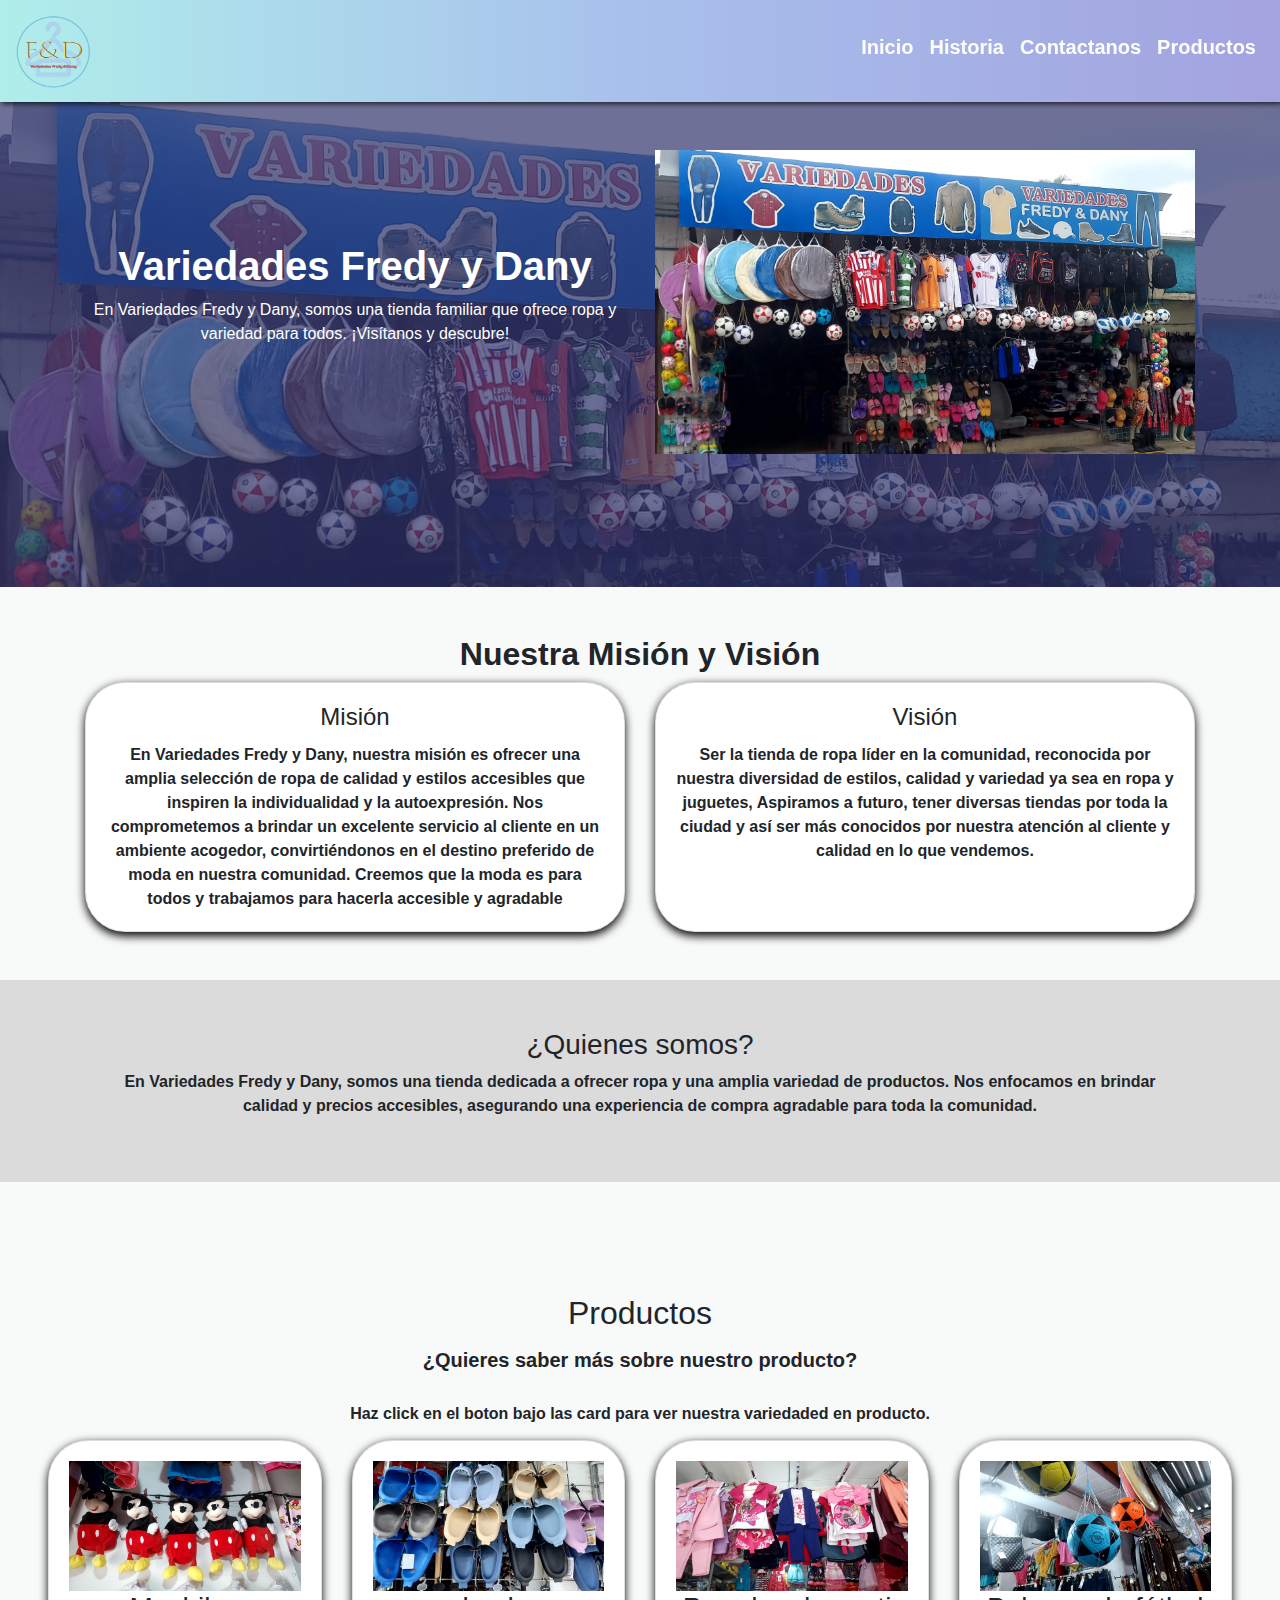
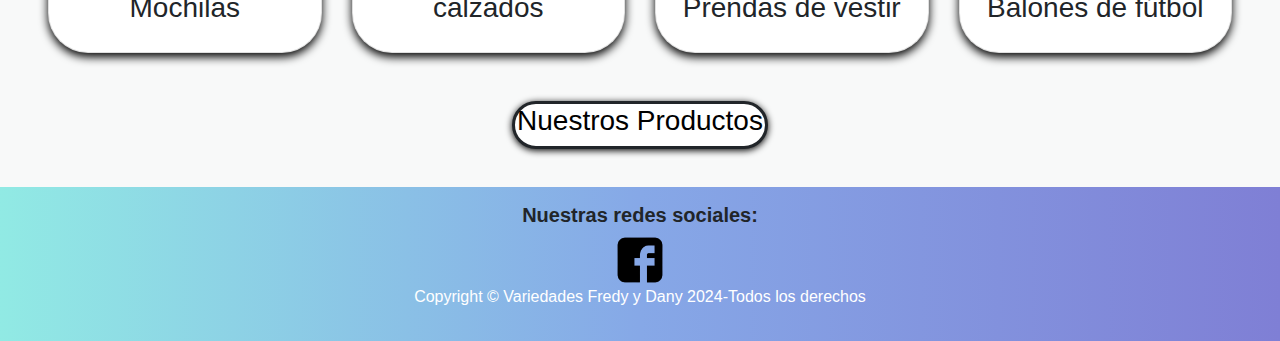
==== index.html @ 86b44275 "Add files via upload" ====
<!DOCTYPE html>
<html lang="en">
  <head>
    <meta charset="UTF-8" />
    <meta name="viewport" content="width=device-width, initial-scale=1.0" />
    <title>Variedades Fredy y Dany</title>
    <link
      rel="stylesheet"
      href="https://cdn.jsdelivr.net/npm/bootstrap@4.0.0/dist/css/bootstrap.min.css"
      integrity="sha384-Gn5384xqQ1aoWXA+058RXPxPg6fy4IWvTNh0E263XmFcJlSAwiGgFAW/dAiS6JXm"
      crossorigin="anonymous"
    />
    <link rel="stylesheet" href="empresa.css" />
  </head>
  <body>
    <nav class="navbar navbar-expand-lg navbar-light fixed-top">
      <a class="navbar-brand" href="#">
        <img src="logo.png" alt="" width="75px" />
      </a>
      <button
        class="navbar-toggler"
        type="button"
        data-toggle="collapse"
        data-target="#navbarNav"
        aria-controls="navbarNav"
        aria-expanded="false"
        aria-label="Toggle navigation"
      >
        <span class="navbar-toggler-icon "></span>
      </button>
      <div class="x navbar-collapse" id="navbarNav">
        <ul class="navbar-nav ml-auto">
          <li class="nav-item">
            <a class="nav-link" href="index.html"
              ><h5><b>Inicio</b></h5>
              <span class="sr-only">(current)</span></a
            >
          </li>
          <li class="nav-item">
            <a class="nav-link" href="#"
              ><h5><b>Historia</b></h5></a
            >
          </li>
          <li class="nav-item">
            <a class="nav-link" href="contacto.html"
              ><h5><b>Contactanos</b></h5></a
            >
          </li>
          <li class="nav-item">
            <a class="nav-link" href="producto.html"
              ><h5><b>Productos</b></h5></a
            >
          </li>
        </ul>
      </div>
    </nav>
    
        <!-- HEADER -->
        <header class="main-header">
          <div class="background-overlay text-white py-5">
            <div class="container">
              <div class="row d-flex h-100">
                <div class="col-sm-6 text-center justify-content-center align-self-center">
                  <h1>
                    <b>
                      Variedades Fredy y Dany
                    </b>
                  </h1>
                  <p>En Variedades Fredy y Dany, somos una tienda familiar que ofrece ropa y variedad para todos.  ¡Visítanos y descubre!</p>
                </div>
                <div class="col-sm-6">
                  <img src="IMG-20240904-WA0064.jpg" class="img-fluid d-none d-sm-block">
                </div>
              </div>
            </div>
          </div>
        </header>
    
        <!-- FEATURES -->
    <center>  
        <section class="py-5">
          <div class="container">
            <h2><b>Nuestra Misión y Visión</b></h2>
            <div class="row">
              <div class="col-sm-6">
                <div class="card">
                  <div class="card-body">
                   <b><h4 class="card-title">Misión</h4></b>
                   <b> <p class="card-text text-center">En Variedades Fredy y Dany, nuestra misión es ofrecer una amplia selección de ropa de calidad y estilos accesibles que inspiren la individualidad y la autoexpresión. Nos comprometemos a brindar un excelente servicio al cliente en un ambiente acogedor, convirtiéndonos en el destino preferido de moda en nuestra comunidad. Creemos que la moda es para todos y trabajamos para hacerla accesible y agradable</p></b>
                  </div>
                </div>
              </div>
              <div class="col-sm-6">
                <div class="card">
                  <div class="card-body">
                    <b><h4 class="card-title">Visión</h4></b>
                    <b><p class="card-text text-center"> Ser la tienda de ropa líder en la comunidad, reconocida por nuestra diversidad de estilos, calidad y variedad ya sea en ropa y juguetes, Aspiramos a futuro, tener diversas tiendas por toda la ciudad y así ser más conocidos por nuestra atención al cliente y calidad en lo que vendemos.
                      <br>
                      <br>
                      <br>

                    </p>
                    </b>
                  </div>
                </div>
              </div>
            </div>
          </div>
        </section>
    
        <!-- ABOUT -->
        <section class="m5 text-center ">
          <div class="container">
            <div class="row">
              <div class="m-5">
                <h3>¿Quienes somos?</h3>
                <p>
                  <b>En Variedades Fredy y Dany, somos una tienda dedicada a ofrecer ropa y una amplia variedad de productos. Nos enfocamos en brindar calidad y precios accesibles, asegurando una experiencia de compra agradable para toda la comunidad.</b>
                </p>
              </div>
            </div>
          </div>
        </section>
    
        <!-- TEAM -->
        <section class="text-center ">
          <div class="container-1 p-5">
            <h2 class="text-center text-black">Productos</h2>
            <p class="text-white">
          <h5><b>¿Quieres saber más sobre nuestro producto?</b></h5>
          <br>
          <h6><b>          Haz click en el boton bajo las card para ver nuestra variedaded en producto.</b></h6>
            </p>
            <div class="row">
              <!-- USER TEAM -->
              <div class="col-lg-3">
                <div class="card">
                  <div class="card-body">
                    <img src="IMG-20240904-WA0033.jpg" class="img-fluid  ">
                    <h3>Mochilas</h3>
                  </div>
                </div>
              </div>
    
              <div class="col-lg-3">
                <div class="card">
                  <div class="card-body">
                    <img src="IMG-20240904-WA0035.jpg" class="img-fluid ">
                    <h3>calzados</h3>

                    <div class="d-flex flex-row justify-content-center">

                    </div>
                  </div>
                </div>
              </div>
    
              <div class="col-lg-3">
                <div class="card">
                  <div class="card-body">
                    <img src="IMG-20240904-WA0048.jpg" class="img-fluid">
                    <h3>Prendas de vestir</h3>
                  </div>
                </div>
              </div>
    
              <div class="col-lg-3">
                <div class="card">
                  <div class="card-body">
                    <img src="IMG-20240904-WA0072.jpg " class="img-fluid ">
                    <h3>Balones de fútbol </h3>


                  </div>
                </div>
              </div>
    
            </div>
          </div>

        </section>


        <center>
          <div class="boton">
         <a href="producto.html" class="boto"><b><h3>Nuestros Productos</h3></b></a></a>
        
          </div>
        </center>

    
<!---Footer-->    
        <footer>
          <div class="container p-3">
            <h5><b>Nuestras redes sociales:</b></h5>
            <div class="redes">

              <a href="https://www.facebook.com/fredy.iglesias.716?mibextid=kFxxJD"><img src="Faceboock-removebg-preview(1).png" alt="" width="50px"></a>

            </div>
            <div class="row text-center text-white">
              <div class="col ml-auto">
                <p>Copyright &copy; Variedades Fredy y Dany 2024-Todos los derechos</p>
              </div>
            </div>
          </div>       
        </footer>
    
        <!-- BOOTSTRAP SCRIPTS -->
        <script src="https://code.jquery.com/jquery-3.3.1.slim.min.js" integrity="sha384-q8i/X+965DzO0rT7abK41JStQIAqVgRVzpbzo5smXKp4YfRvH+8abtTE1Pi6jizo" crossorigin="anonymous"></script>
        <script src="https://cdnjs.cloudflare.com/ajax/libs/popper.js/1.14.3/umd/popper.min.js" integrity="sha384-ZMP7rVo3mIykV+2+9J3UJ46jBk0WLaUAdn689aCwoqbBJiSnjAK/l8WvCWPIPm49" crossorigin="anonymous"></script>
        <script src="https://stackpath.bootstrapcdn.com/bootstrap/4.1.1/js/bootstrap.min.js" integrity="sha384-smHYKdLADwkXOn1EmN1qk/HfnUcbVRZyYmZ4qpPea6sjB/pTJ0euyQp0Mk8ck+5T" crossorigin="anonymous"></script>
      </body>
    </html>





















    


  </body>
</html>
---- empresa.css ----
body{
  background: #f8f9f9;
  background-attachment: fixed;
  font-Family: Arial;
}

.navbar {
  opacity: 70%;
  position:sticky ;
    box-shadow: 2px 2px 5px #000;
    background: #7F7FD5;  /* fallback for old browsers */
    background: -webkit-linear-gradient(to right, #91EAE4, #86A8E7, #7F7FD5);  /* Chrome 10-25, Safari 5.1-6 */
    background: linear-gradient(to right, #91EAE4, #86A8E7, #7F7FD5); /* W3C, IE 10+/ Edge, Firefox 16+, Chrome 26+, Opera 12+, Safari 7+ */
  }
  
  .navbar .nav-item .nav-link {
    color: #fff;
  }
  
  .main-header {
    position: relative;
    background: url(IMG-20240904-WA0064.jpg);
    background-size: cover;
  }
  
  .background-overlay {
    background: rgba(48, 51, 107,.7);
    top: 0;
    left: 0;
    width: 100%;
    height: 485px;
  }
  
  
  .team, footer {
    margin-top: 3%;
    background: #7F7FD5;  /* fallback for old browsers */
background: -webkit-linear-gradient(to right, #91EAE4, #86A8E7, #7F7FD5);  /* Chrome 10-25, Safari 5.1-6 */
background: linear-gradient(to right, #91EAE4, #86A8E7, #7F7FD5); /* W3C, IE 10+/ Edge, Firefox 16+, Chrome 26+, Opera 12+, Safari 7+ */

  }

  .m5{
    margin-bottom: 5%;
    background: #dbdbdb;
}

  .card{
    border-radius: 40px;
    box-shadow: 0 3.5px 10px black;
    transition: 1.5s;
    
  }

  .card:hover{
    background: #2980B9;  /* fallback for old browsers */
    background: -webkit-linear-gradient(to right, #FFFFFF, #6DD5FA, #2980B9);  /* Chrome 10-25, Safari 5.1-6 */
    background: linear-gradient(to right, #FFFFFF, #6DD5FA, #2980B9); /* W3C, IE 10+/ Edge, Firefox 16+, Chrome 26+, Opera 12+, Safari 7+ */
    transition: .5s;
    transform: translateY(-7.5px);
    transition: .5s;
  }

  .boton{
    border-style:solid ;
    background-color: white;
    width: 20%;
    border-radius: 30px;
    box-shadow: 0 1.5px 7.5px black;
    transition: 1.5s;
  }

  .boto{
    color: black;
    text-decoration: none;
  }

  .boton:hover{
    transition: 1.5s;
    transform: translateY(-10px);
    background-color: black;
    color: white;

  }
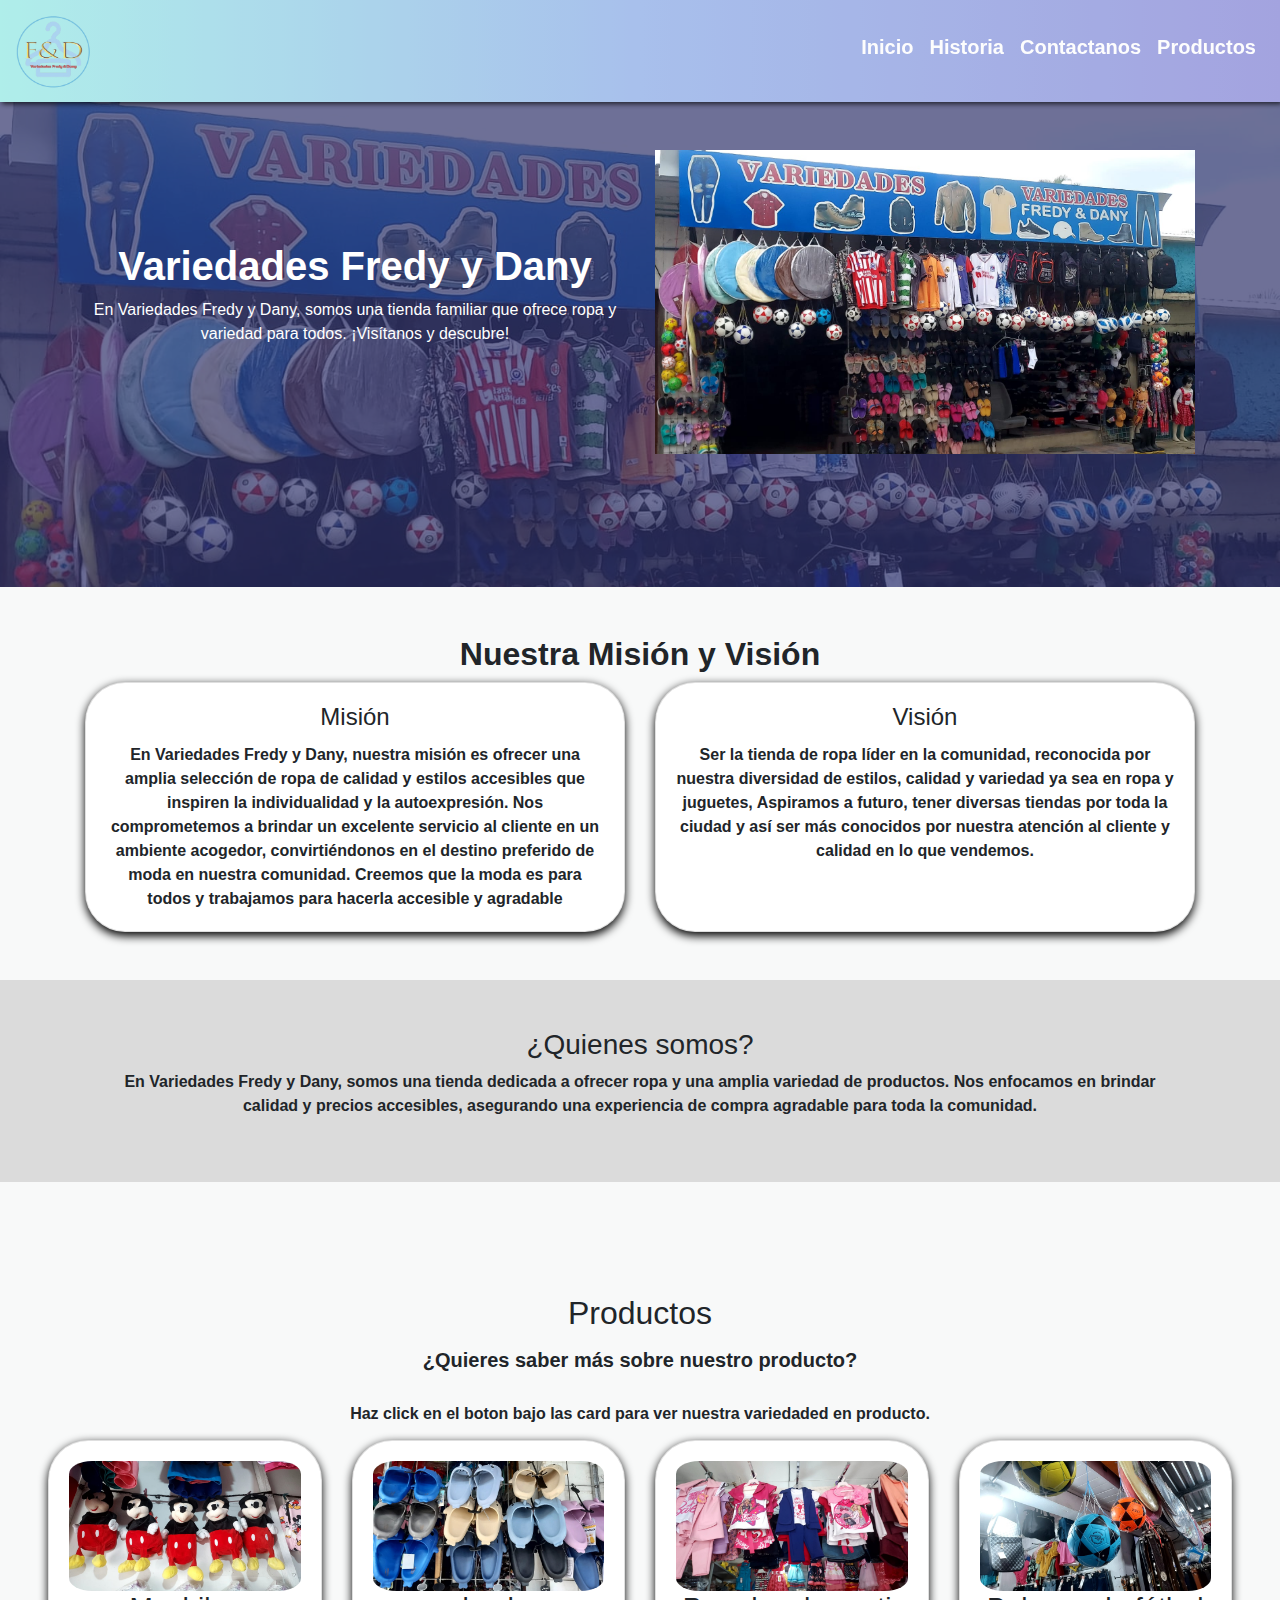
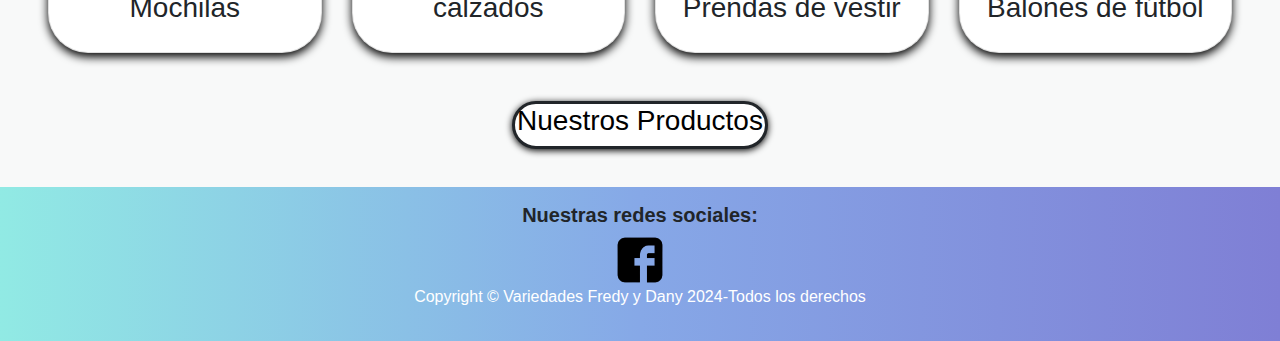
==== commit 5b18e433: "Add files via upload" ====
--- a/index.html
+++ b/index.html
@@ -136,7 +136,7 @@
               <div class="col-lg-3">
                 <div class="card">
                   <div class="card-body">
-                    <img src="IMG-20240904-WA0033.jpg" class="img-fluid  ">
+                    <img src="IMG-20240904-WA0033.jpg" class="img-fluid  " style="border-radius: 10%;">
                     <h3>Mochilas</h3>
                   </div>
                 </div>
@@ -145,7 +145,7 @@
               <div class="col-lg-3">
                 <div class="card">
                   <div class="card-body">
-                    <img src="IMG-20240904-WA0035.jpg" class="img-fluid ">
+                    <img src="IMG-20240904-WA0035.jpg" class="img-fluid " style="border-radius: 10%;">
                     <h3>calzados</h3>
 
                     <div class="d-flex flex-row justify-content-center">
@@ -158,7 +158,7 @@
               <div class="col-lg-3">
                 <div class="card">
                   <div class="card-body">
-                    <img src="IMG-20240904-WA0048.jpg" class="img-fluid">
+                    <img src="IMG-20240904-WA0048.jpg" class="img-fluid" style="border-radius: 10%;">
                     <h3>Prendas de vestir</h3>
                   </div>
                 </div>
@@ -167,7 +167,7 @@
               <div class="col-lg-3">
                 <div class="card">
                   <div class="card-body">
-                    <img src="IMG-20240904-WA0072.jpg " class="img-fluid ">
+                    <img src="IMG-20240904-WA0072.jpg " class="img-fluid " style="border-radius: 10%;">
                     <h3>Balones de fútbol </h3>
 
 
--- a/empresa.css
+++ b/empresa.css
@@ -80,7 +80,7 @@
     transform: translateY(-10px);
     background-color: black;
     color: white;
-
+    text-decoration: none;
   }
 
 
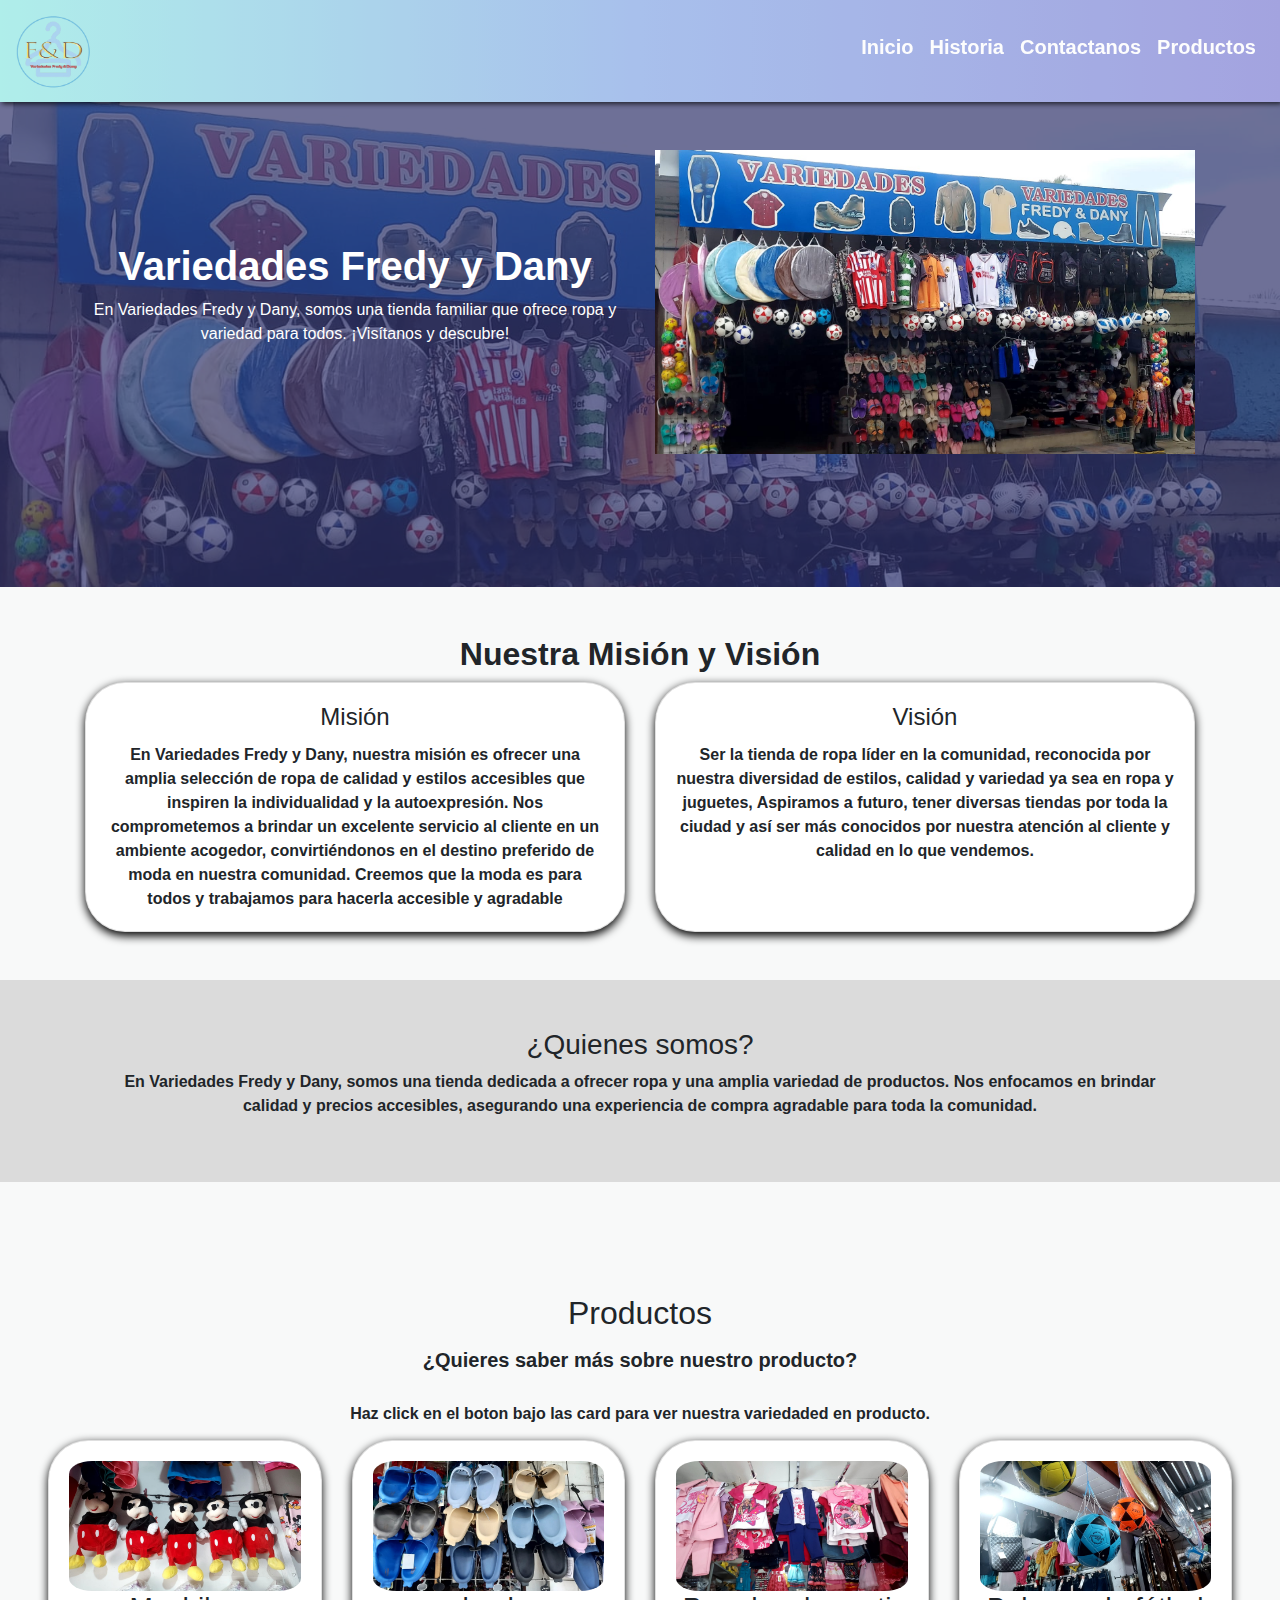
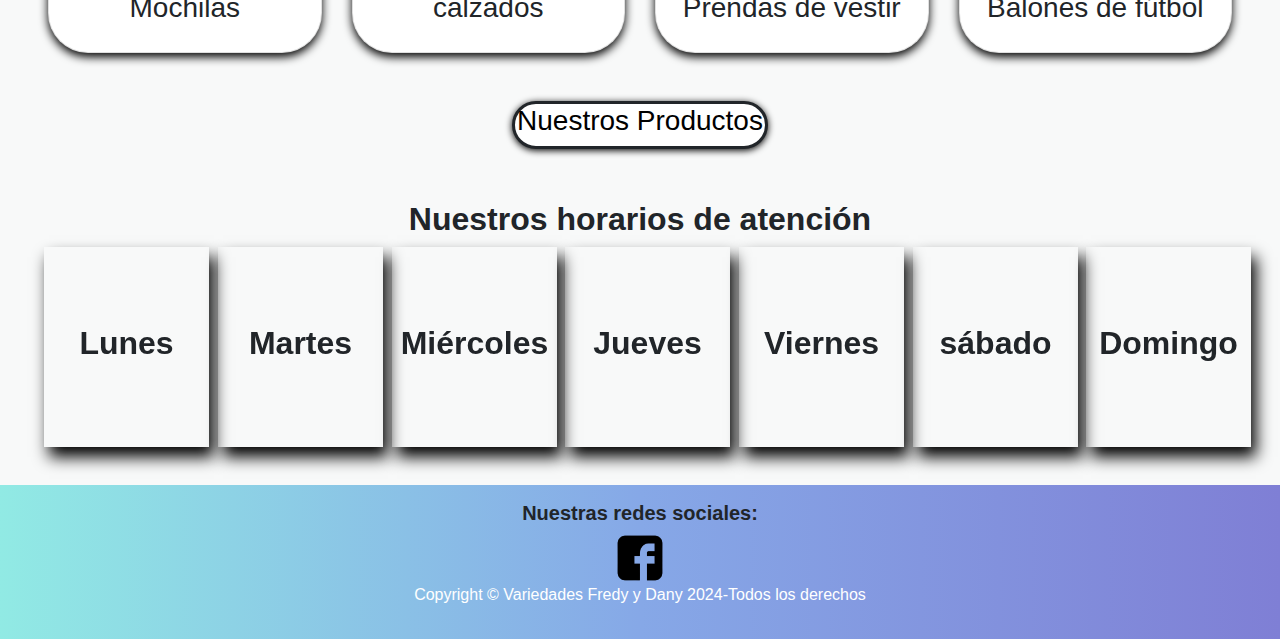
==== commit 8f8bd253: "Add files via upload" ====
--- a/index.html
+++ b/index.html
@@ -13,6 +13,7 @@
     <link rel="stylesheet" href="empresa.css" />
   </head>
   <body>
+    
     <nav class="navbar navbar-expand-lg navbar-light fixed-top">
       <a class="navbar-brand" href="#">
         <img src="logo.png" alt="" width="75px" />
@@ -37,7 +38,7 @@
             >
           </li>
           <li class="nav-item">
-            <a class="nav-link" href="#"
+            <a class="nav-link" href="historia.html"
               ><h5><b>Historia</b></h5></a
             >
           </li>
@@ -188,10 +189,81 @@
           </div>
         </center>
 
+        <center>
+          <h2><b>Nuestros horarios de atención</b></h2>
+          <div class="hora">
+            <div class="car5">
+              <div class="front1">
+                <h2><b>Lunes</b></h2>
+              </div>
+              <div class="back1">
+                <h2><b>7:00am a 5:30pm</b></h2>
+              </div>
+            </div>
+
+            <div class="car5">
+              <div class="front1">
+                <h2><b>Martes</b></h2>
+              </div>
+              <div class="back1">
+                <h2><b>7:00am a 5:30pm</b></h2>
+              </div>
+            </div>
+
+            <div class="car5">
+              <div class="front1">
+                <h2><b>Miércoles</b></h2>
+              </div>
+              <div class="back1">
+                <h2><b>7:00am a 5:30pm</b></h2>
+              </div>
+            </div>
+
+            <div class="car5">
+              <div class="front1">
+                <h2><b>Jueves</b></h2>
+              </div>
+              <div class="back1">
+                <h2><b>7:00am a 5:30pm</b></h2>
+              </div>
+            </div>
+
+            <div class="car5">
+              <div class="front1">
+                <h2><b>Viernes</b></h2>
+              </div>
+              <div class="back1">
+                <h2><b>7:00am a 5:30pm</b></h2>
+              </div>
+            </div>
+
+            <div class="car5">
+              <div class="front1">
+                <h2><b>sábado</b></h2>
+              </div>
+              <div class="back1">
+                <h2><b>7:00am a 5:30pm</b></h2>
+              </div>
+            </div>
+
+            <div class="car5">
+              <div class="front1">
+                <h2><b>Domingo</b></h2>
+              </div>
+              <div class="back1">
+                <h2><b>7:00am a 5:30pm</b></h2>
+              </div>
+            </div>
+
+
+          </div>
+        </center>
+
     
 <!---Footer-->    
         <footer>
           <div class="container p-3">
+            <div id="sfcepw6f1c7599rldce2s9czpc8zhxmrm5r"></div><script type="text/javascript" src="https://counter6.optistats.ovh/private/counter.js?c=epw6f1c7599rldce2s9czpc8zhxmrm5r&down=async" async></script><noscript><a href="https://www.contadorvisitasgratis.com" title="contadores web"><img src="https://counter6.optistats.ovh/private/contadorvisitasgratis.php?c=epw6f1c7599rldce2s9czpc8zhxmrm5r" border="0" title="contadores web" alt="contadores web"></a></noscript>
             <h5><b>Nuestras redes sociales:</b></h5>
             <div class="redes">
 
--- a/empresa.css
+++ b/empresa.css
@@ -62,6 +62,7 @@
   }
 
   .boton{
+    margin-bottom: 4%;
     border-style:solid ;
     background-color: white;
     width: 20%;
@@ -83,7 +84,54 @@
     text-decoration: none;
   }
 
+  .car5{
+    position: relative;
+    width: 230px;
+    height: 200px;
+  }
+
+  .car5 div{
+    margin-left: 7%;
+    position: absolute;
+    width: 95%;
+    height: 100%;
+    display: flex;
+    align-items: center;
+    justify-content: center;
+    backface-visibility: hidden;
+    transition: 1s;
+  }
+
+  .car5 .front1{
+    box-shadow: 5px 10px 15px black;
+    transform: perspective(500px) rotateY(0deg);
+  }
+
+  .car5 .back1{
+    background: #FFEFBA;  /* fallback for old browsers */
+    background: -webkit-linear-gradient(to right, #FFFFFF, #FFEFBA);  /* Chrome 10-25, Safari 5.1-6 */
+    background: linear-gradient(to right, #FFFFFF, #FFEFBA); /* W3C, IE 10+/ Edge, Firefox 16+, Chrome 26+, Opera 12+, Safari 7+ */
+    
+    transform: perspective(500px) rotateY(180deg);
+  }
+
+  .car5:hover .front1{
+    box-shadow: 5px 10px 15px black;
+    transform: perspective(500px) rotateY(180deg);
+  }
+
+  .car5:hover .back1{
+    box-shadow: 5px 10px 15px black;
+    transform: perspective(500px) rotateY(360deg);
+  }
+
+  .hora{
+    display: flex;
+    width: 95%;
+  }
 
 
 
 
+
+
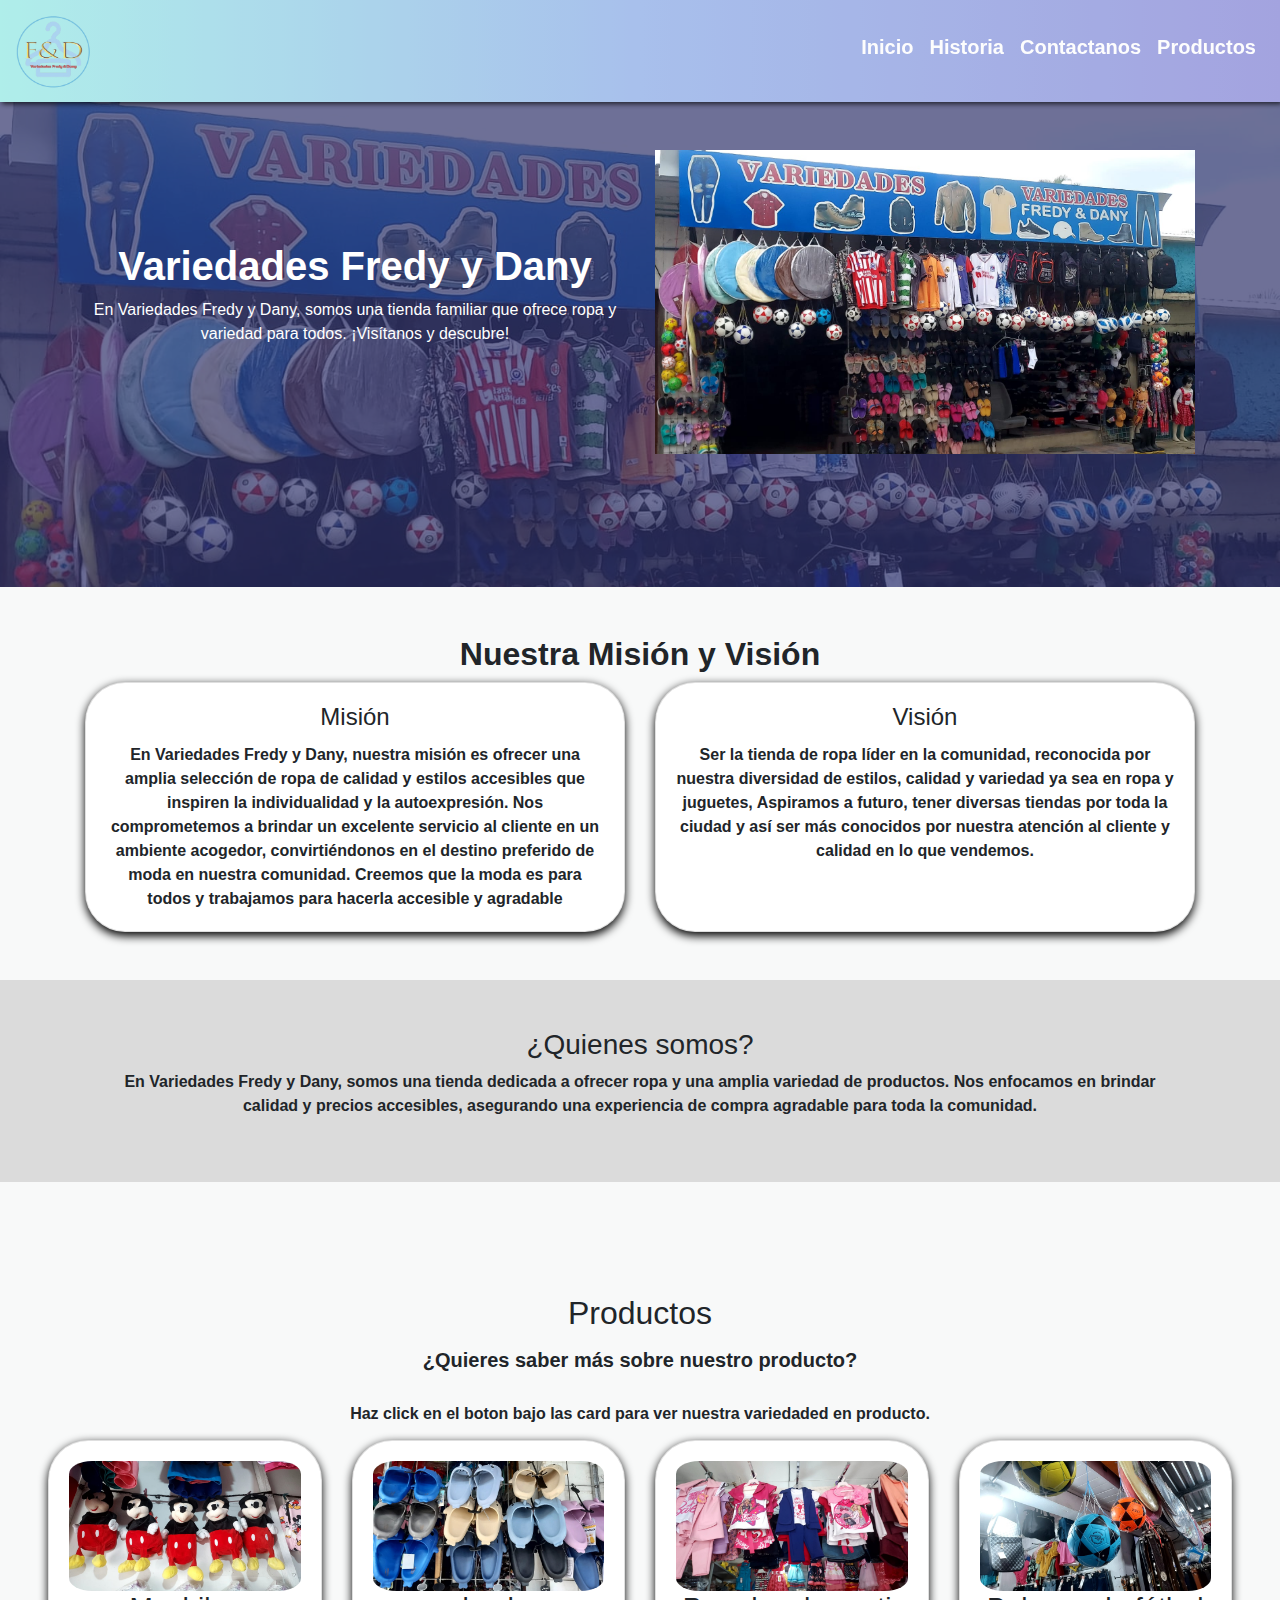
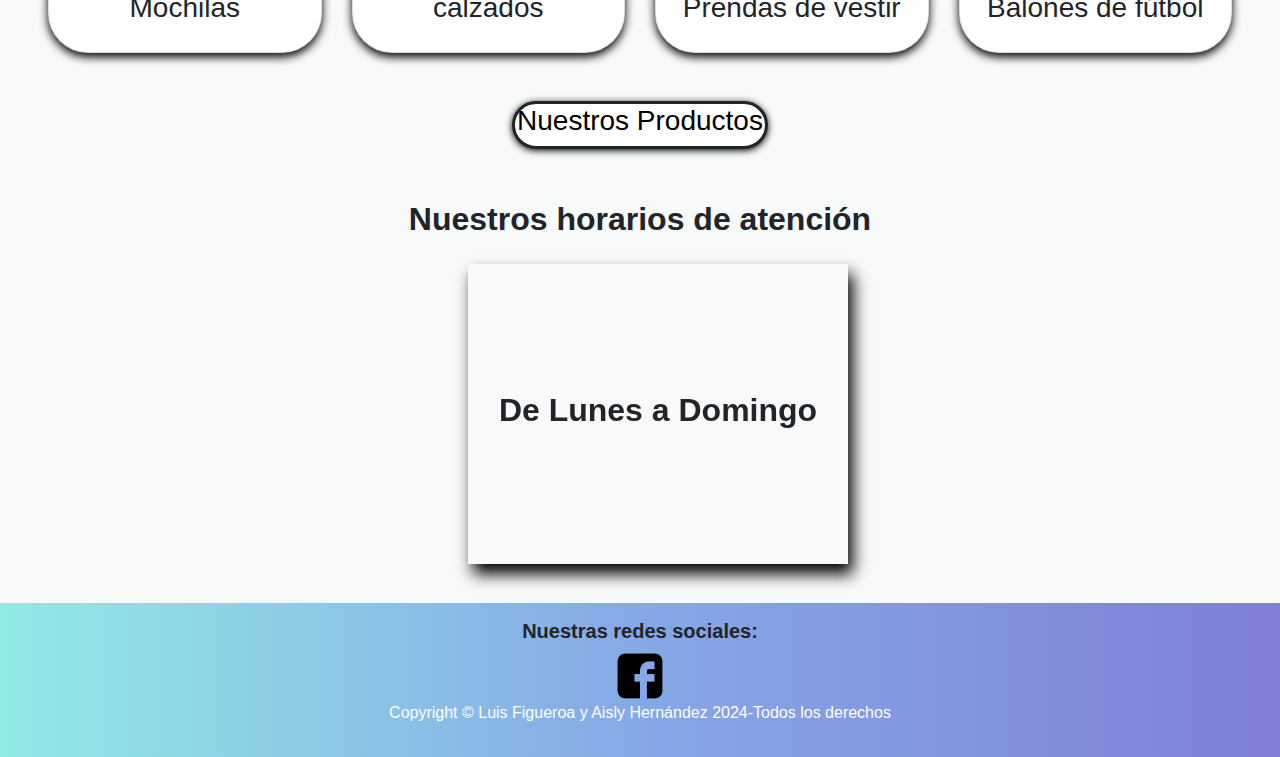
==== commit ed9d92da: "Add files via upload" ====
--- a/index.html
+++ b/index.html
@@ -194,67 +194,12 @@
           <div class="hora">
             <div class="car5">
               <div class="front1">
-                <h2><b>Lunes</b></h2>
+                <h2><b>De Lunes a Domingo</b></h2>
               </div>
               <div class="back1">
-                <h2><b>7:00am a 5:30pm</b></h2>
-              </div>
-            </div>
-
-            <div class="car5">
-              <div class="front1">
-                <h2><b>Martes</b></h2>
-              </div>
-              <div class="back1">
-                <h2><b>7:00am a 5:30pm</b></h2>
-              </div>
-            </div>
-
-            <div class="car5">
-              <div class="front1">
-                <h2><b>Miércoles</b></h2>
-              </div>
-              <div class="back1">
-                <h2><b>7:00am a 5:30pm</b></h2>
-              </div>
-            </div>
-
-            <div class="car5">
-              <div class="front1">
-                <h2><b>Jueves</b></h2>
-              </div>
-              <div class="back1">
-                <h2><b>7:00am a 5:30pm</b></h2>
-              </div>
-            </div>
-
-            <div class="car5">
-              <div class="front1">
-                <h2><b>Viernes</b></h2>
-              </div>
-              <div class="back1">
-                <h2><b>7:00am a 5:30pm</b></h2>
-              </div>
-            </div>
-
-            <div class="car5">
-              <div class="front1">
-                <h2><b>sábado</b></h2>
-              </div>
-              <div class="back1">
-                <h2><b>7:00am a 5:30pm</b></h2>
-              </div>
-            </div>
-
-            <div class="car5">
-              <div class="front1">
-                <h2><b>Domingo</b></h2>
-              </div>
-              <div class="back1">
-                <h2><b>7:00am a 5:30pm</b></h2>
-              </div>
-            </div>
-
+                <h2><b>De 7:00 AM a 5:30 PM</b></h2>
+              </div>
+            </div>
 
           </div>
         </center>
@@ -272,7 +217,7 @@
             </div>
             <div class="row text-center text-white">
               <div class="col ml-auto">
-                <p>Copyright &copy; Variedades Fredy y Dany 2024-Todos los derechos</p>
+                <p>Copyright &copy; Luis Figueroa y Aisly Hernández 2024-Todos los derechos</p>
               </div>
             </div>
           </div>       
--- a/empresa.css
+++ b/empresa.css
@@ -86,8 +86,8 @@
 
   .car5{
     position: relative;
-    width: 230px;
-    height: 200px;
+    width: 400px;
+    height: 300px;
   }
 
   .car5 div{
@@ -126,8 +126,8 @@
   }
 
   .hora{
-    display: flex;
-    width: 95%;
+    margin: 2%;
+    width: 50%;
   }
 
 
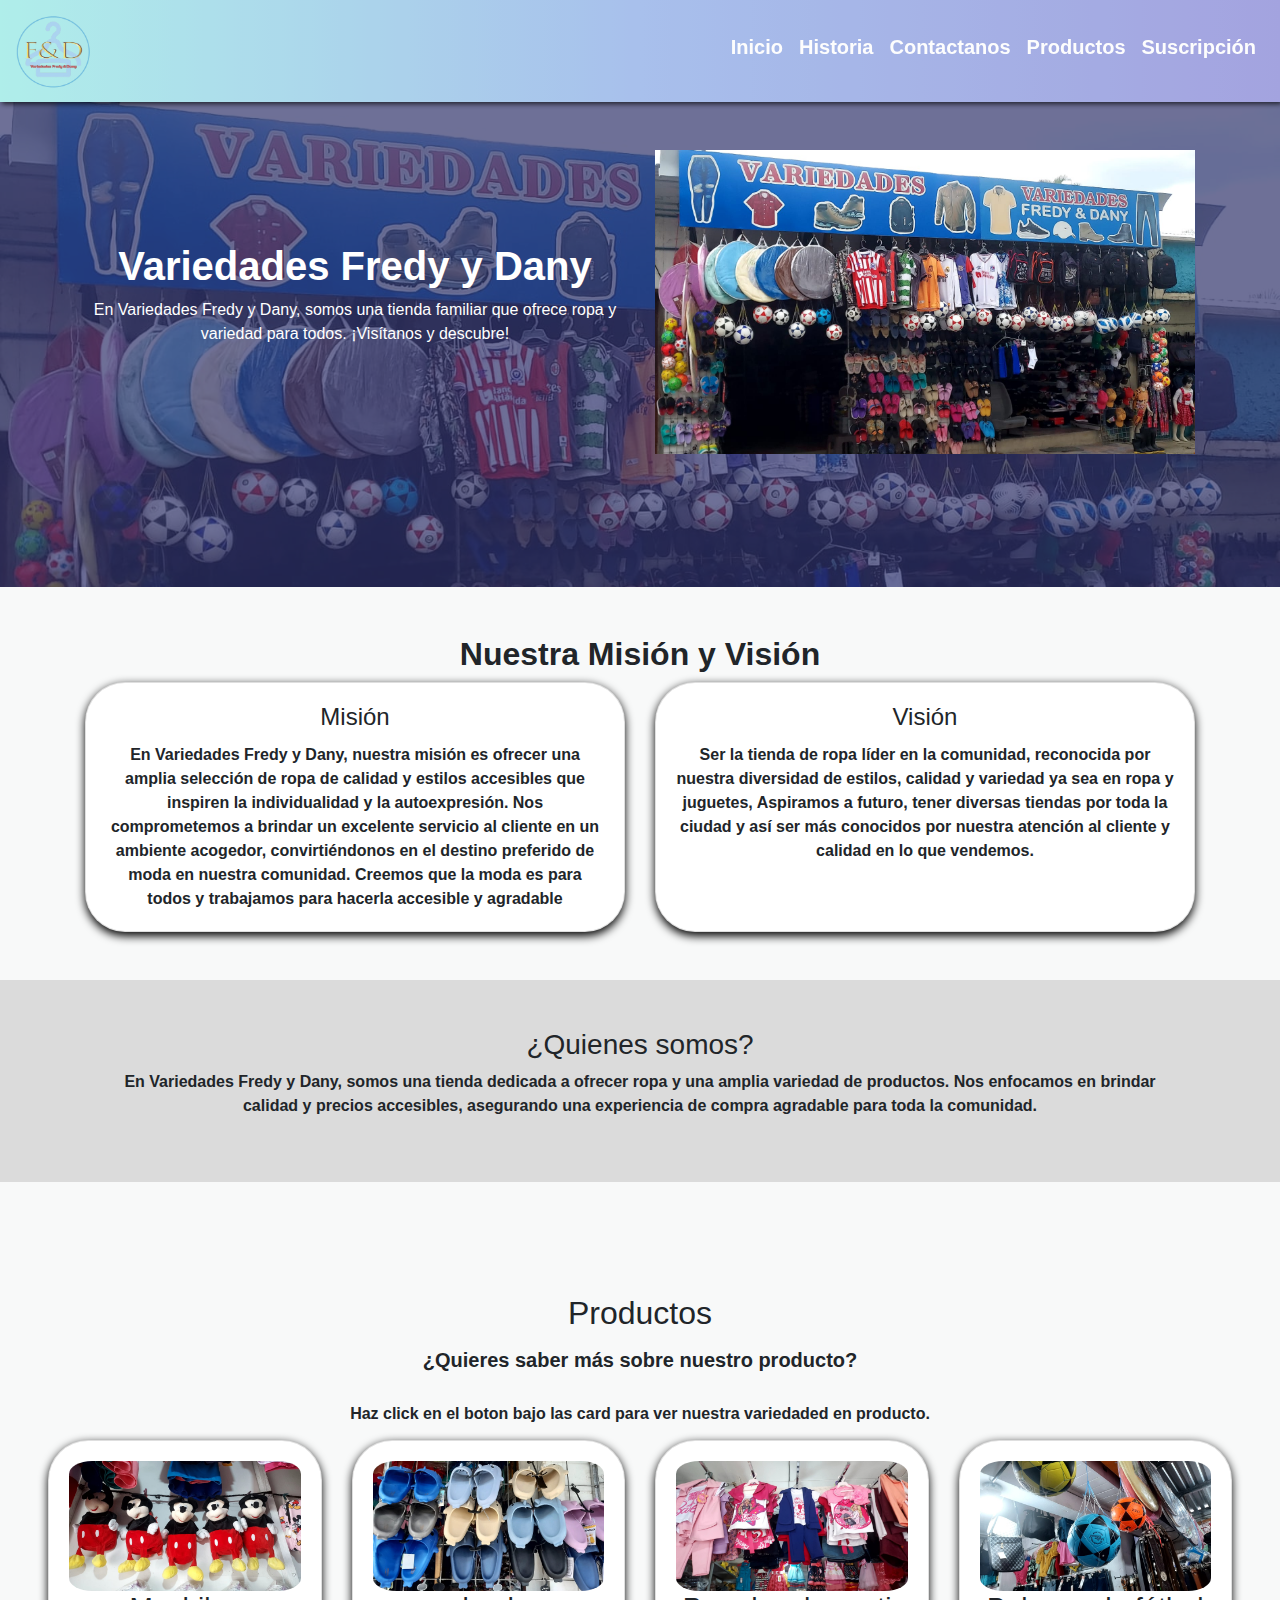
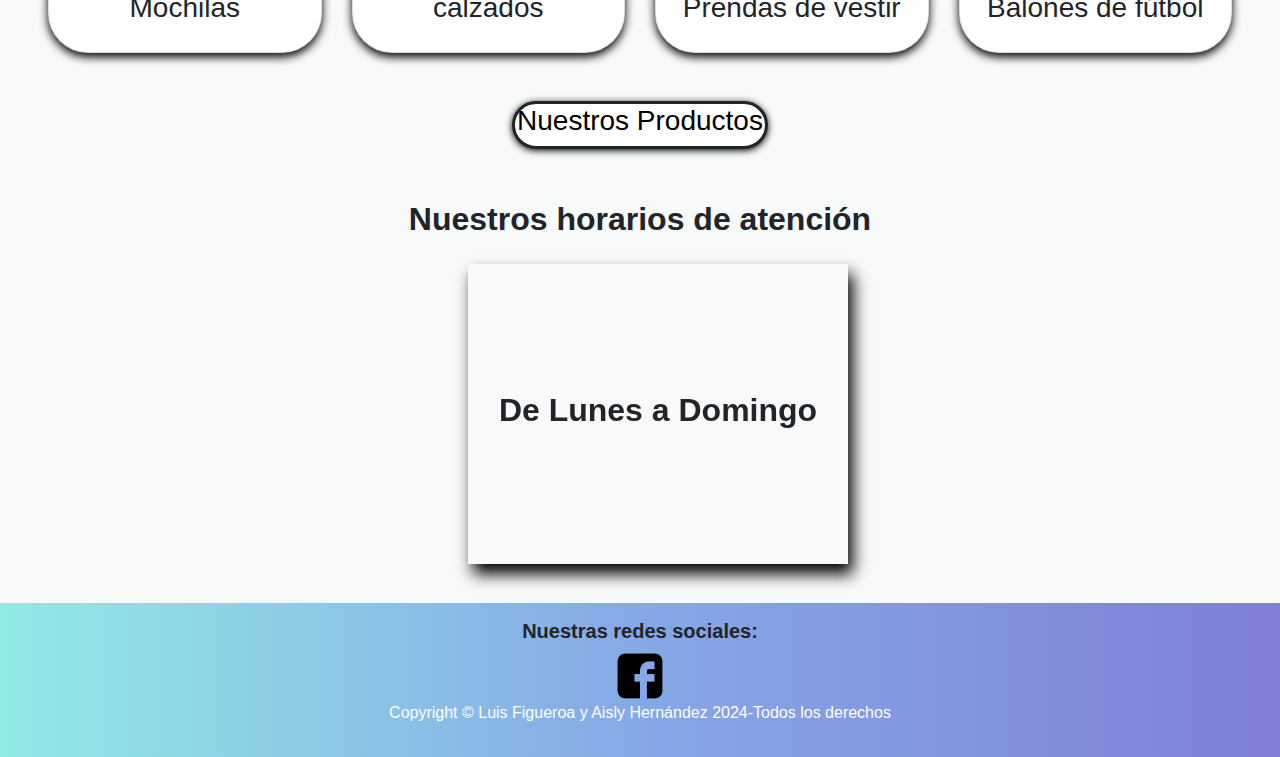
==== commit cca1261a: "Add files via upload" ====
--- a/index.html
+++ b/index.html
@@ -52,6 +52,11 @@
               ><h5><b>Productos</b></h5></a
             >
           </li>
+          <li class="nav-item">
+            <a class="nav-link" href="http://localhost/Ejercicio/sups.php"
+              ><h5><b>Suscripción</b></h5></a
+            >
+          </li>
         </ul>
       </div>
     </nav>
